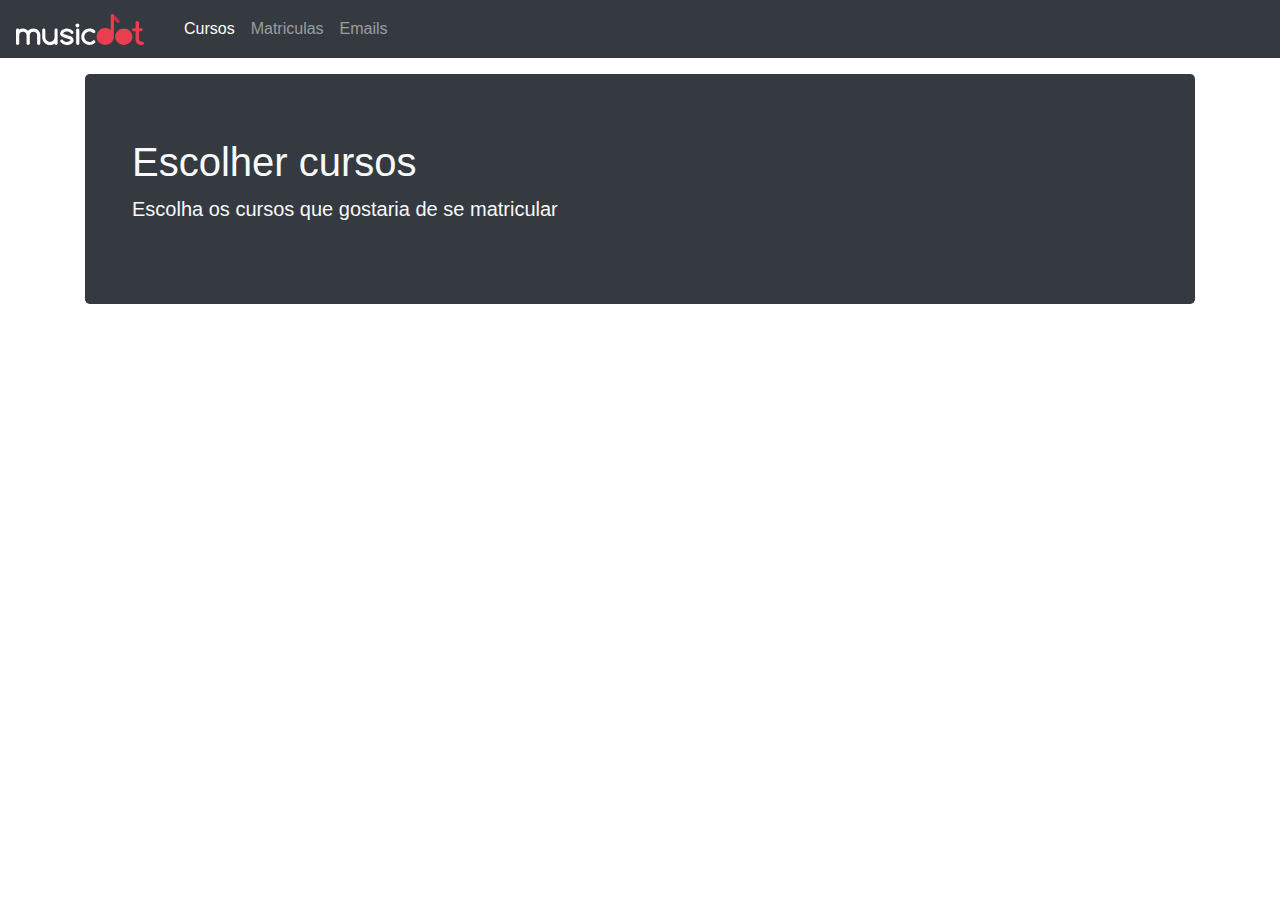
==== matricula.html @ ab2923c5 "adicionado arquivo matricula e matricula.css" ====
<!DOCTYPE html>
<html>
  <head>
    <title>Matriculas</title>
    <meta charset="utf-8" />
    <meta name="viewport" content="width=device-width" />
    <link href="css/bootstrap.css" rel="stylesheet" />
    <link href="css/matricula.css" rel="stylesheet" />
    <link href="img/favicon.ico" rel="icon" />
  </head>
  <body>
    <header class="header">
      <nav class="navbar navbar-expand-sm navbar-dark bg-dark">
        <a class="navbar-brand" href="index.html"
          ><img
            class="header-navbar-logo"
            src="img/m
usicdot-logo-light.svg"
            alt="Logo da Musicdot"
        /></a>
        <button
          class="navbar-toggler"
          type="button"
          data-toggle="collapse"
          data-target="#na
vbarSupportedContent"
          aria-controls="navbarSupportedContent"
          aria-expanded="false"
          aria-label="Tog
gle navigation"
        >
          <span class="navbar-toggler-icon"></span>
        </button>
        <div class="collapse navbar-collapse" id="navbarSupportedContent">
          <ul class="navbar-nav mr-auto">
            <li class="nav-item active">
              <a class="nav-link" href="#">Cursos</a>
            </li>
            <li class="nav-item">
              <a class="nav-link" href="#">Matriculas</a>
            </li>
            <li class="nav-item">
              <a href="#" class="nav-link">Emails</a>
            </li>
          </ul>
        </div>
      </nav>
    </header>
    <main class="container mb-4">
      <div class="jumbotron bg-dark header-matricula text-light mt-3">
        <div class="container">
          <h1>Escolher cursos</h1>
          <p class="lead">Escolha os cursos que gostaria de se matricular</p>
        </div>
      </div>
    </main>
    <script src="js/jquery.js"></script>
    <script src="js/bootstrap.js"></script>
  </body>
</html>
---- css/matricula.css ----
.header-navbar-logo {
  width: 8rem;
  margin-right: 1rem;
}

.header-matricula h1 {
  font-weight: 300;
}
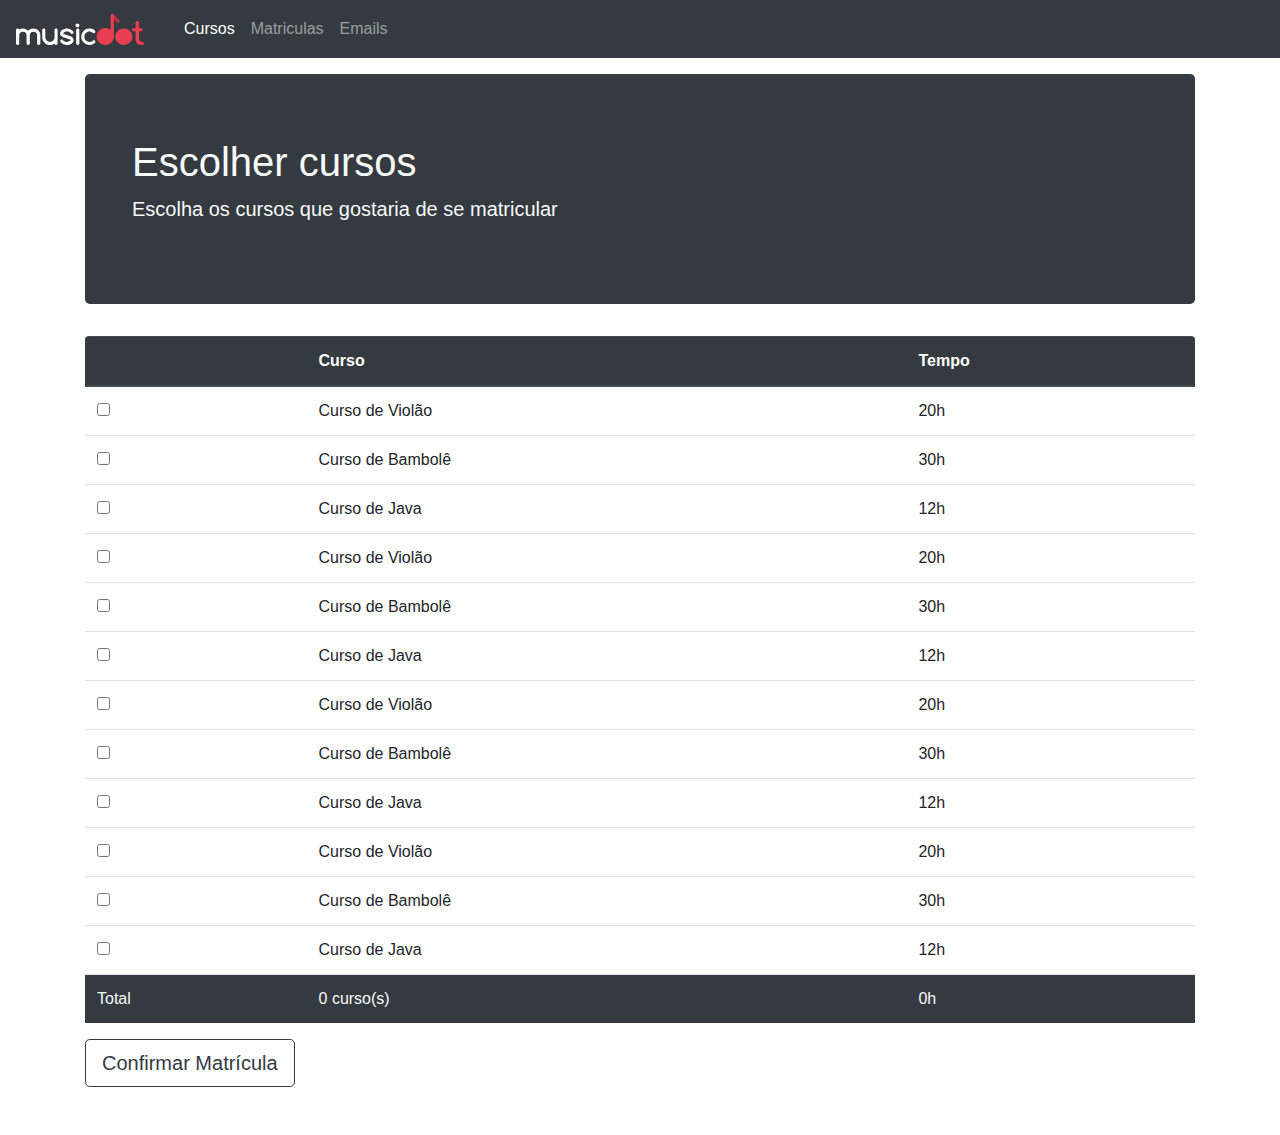
==== commit 6697ae65: "tabela de cursos" ====
--- a/matricula.html
+++ b/matricula.html
@@ -53,6 +53,85 @@
           <p class="lead">Escolha os cursos que gostaria de se matricular</p>
         </div>
       </div>
+      <table class="table table-hover rounded-top">
+        <thead class="thead-dark">
+          <tr>
+            <th scope="col"></th>
+            <th scope="col">Curso</th>
+            <th scope="col">Tempo</th>
+          </tr>
+        </thead>
+        <tbody>
+          <tr>
+            <td><input type="checkbox" name="curso" value="20" /></td>
+            <td>Curso de Violão</td>
+            <td>20h</td>
+          </tr>
+          <tr>
+            <td><input type="checkbox" name="curso" value="30" /></td>
+            <td>Curso de Bambolê</td>
+            <td>30h</td>
+          </tr>
+          <tr>
+            <td><input type="checkbox" name="curso" value="12" /></td>
+            <td>Curso de Java</td>
+            <td>12h</td>
+          </tr>
+          <tr>
+            <td><input type="checkbox" name="curso" value="20" /></td>
+            <td>Curso de Violão</td>
+            <td>20h</td>
+          </tr>
+          <tr>
+            <td><input type="checkbox" name="curso" value="30" /></td>
+            <td>Curso de Bambolê</td>
+            <td>30h</td>
+          </tr>
+          <tr>
+            <td><input type="checkbox" name="curso" value="12" /></td>
+            <td>Curso de Java</td>
+            <td>12h</td>
+          </tr>
+          <tr>
+            <td><input type="checkbox" name="curso" value="20" /></td>
+            <td>Curso de Violão</td>
+            <td>20h</td>
+          </tr>
+          <tr>
+            <td><input type="checkbox" name="curso" value="30" /></td>
+            <td>Curso de Bambolê</td>
+            <td>30h</td>
+          </tr>
+          <tr>
+            <td><input type="checkbox" name="curso" value="12" /></td>
+            <td>Curso de Java</td>
+            <td>12h</td>
+          </tr>
+          <tr>
+            <td><input type="checkbox" name="curso" value="20" /></td>
+            <td>Curso de Violão</td>
+            <td>20h</td>
+          </tr>
+          <tr>
+            <td><input type="checkbox" name="curso" value="30" /></td>
+            <td>Curso de Bambolê</td>
+            <td>30h</td>
+          </tr>
+          <tr>
+            <td><input type="checkbox" name="curso" value="12" /></td>
+            <td>Curso de Java</td>
+            <td>12h</td>
+          </tr>
+          <tr class="bg-dark text-light">
+            <td>Total</td>
+            <td class="js-total-de-cursos">0 curso(s)</td>
+            <td class="js-total-de-horas">0h</td>
+          </tr>
+        </tbody>
+      </table>
+      <button type="button" class="btn btn-outline-dark btn-lg mb-4">
+        Confirmar Matrícula
+      </button>
     </main>
     <script src="js/jquery.js"></script>
     <script src="js/bootstrap.js"></script>
--- a/css/matricula.css
+++ b/css/matricula.css
@@ -6,3 +6,7 @@
 .header-matricula h1 {
   font-weight: 300;
 }
+
+.rounded-top {
+  overflow: hidden;
+}
